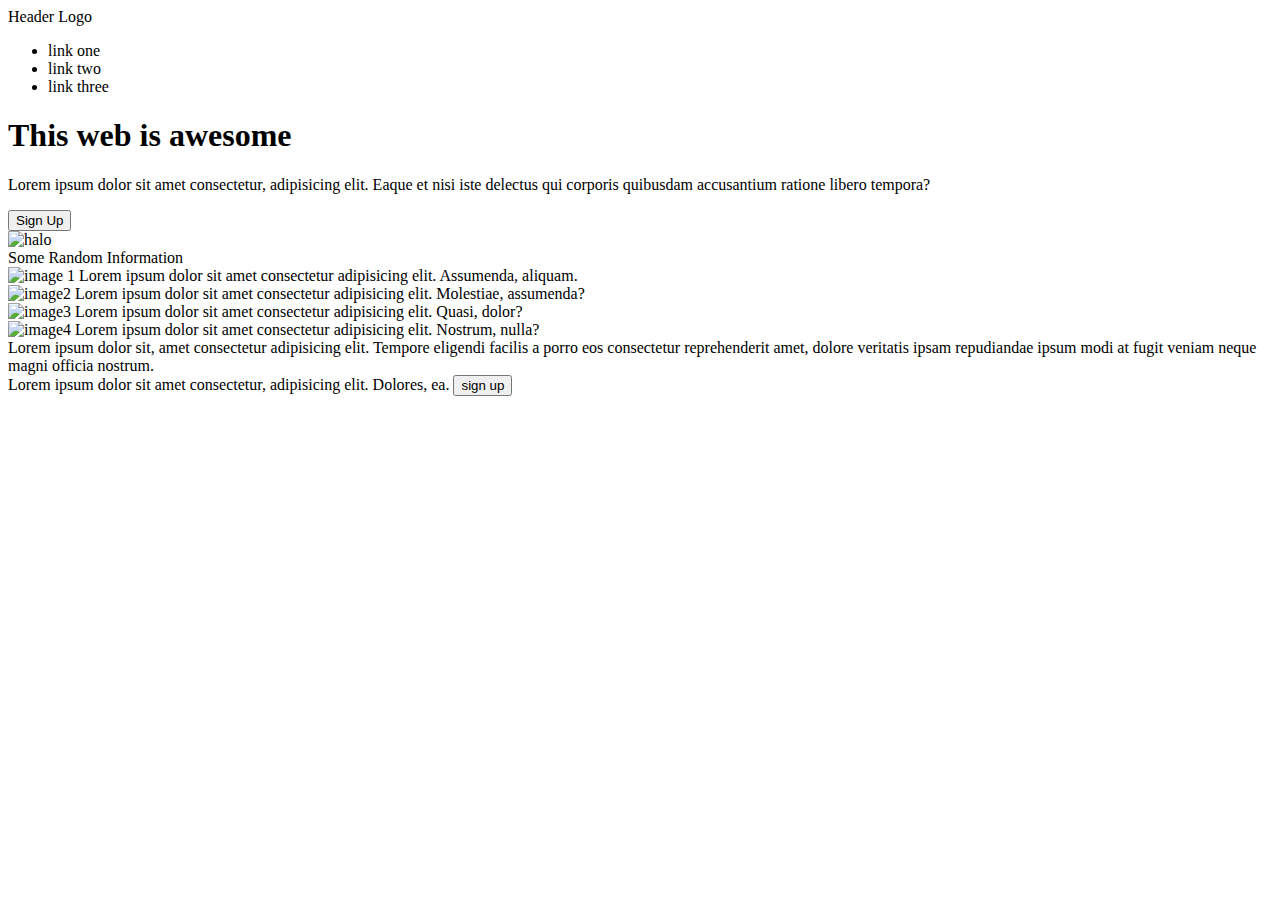
==== land-pg.html @ 9f1f5f54 "created the basic HTML structure" ====
<!DOCTYPE html>
<html lang="en">
<head>
    <meta charset="UTF-8">
    <meta http-equiv="X-UA-Compatible" content="IE=edge">
    <meta name="viewport" content="width=device-width, initial-scale=1.0">
    <link rel="stylesheet" href="land-pgcss.css">
    <title>Landing Page | Odin-Project</title>
</head>
<body>
    <header class="header">
        <div class="logo">Header Logo</div>
        <div class="nav">
            <ul>
             <li>link one</li>
             <li>link two</li>
             <li>link three</li>
            </ul>
        </div>
        <div class="intro">
            <div class="awweb">
                <h1> This web is awesome</h1> 
                <p>Lorem ipsum dolor sit amet consectetur, adipisicing elit. Eaque et nisi iste delectus qui corporis quibusdam accusantium ratione libero tempora?</p> 
                <button value="sign up">Sign Up</button>
            </div>
            <div class="intro-img">
                <img src="" alt="halo">
            </div>
        </div>
    </header>
    <section class="content">
        Some Random Information
        <div class="img1">
            <img src="" alt="image 1">
            Lorem ipsum dolor sit amet consectetur adipisicing elit. Assumenda, aliquam.
        </div>
        <div class="img2">
            <img src="" alt="image2">
            Lorem ipsum dolor sit amet consectetur adipisicing elit. Molestiae, assumenda?
        </div>
        <div class="img3">
            <img src="" alt="image3">
            Lorem ipsum dolor sit amet consectetur adipisicing elit. Quasi, dolor?
        </div>
        <div class="img4">
            <img src="" alt="image4">
            Lorem ipsum dolor sit amet consectetur adipisicing elit. Nostrum, nulla?
        </div>
    </section>
    <div class="quote">
        Lorem ipsum dolor sit, amet consectetur adipisicing elit. Tempore eligendi facilis a porro eos consectetur reprehenderit amet, dolore veritatis ipsam repudiandae ipsum modi at fugit veniam neque magni officia nostrum.
    </div>
    <footer class="footer">
        Lorem ipsum dolor sit amet consectetur, adipisicing elit. Dolores, ea.
        <button> sign up</button>
    </footer>
    
    
</body>
</html>
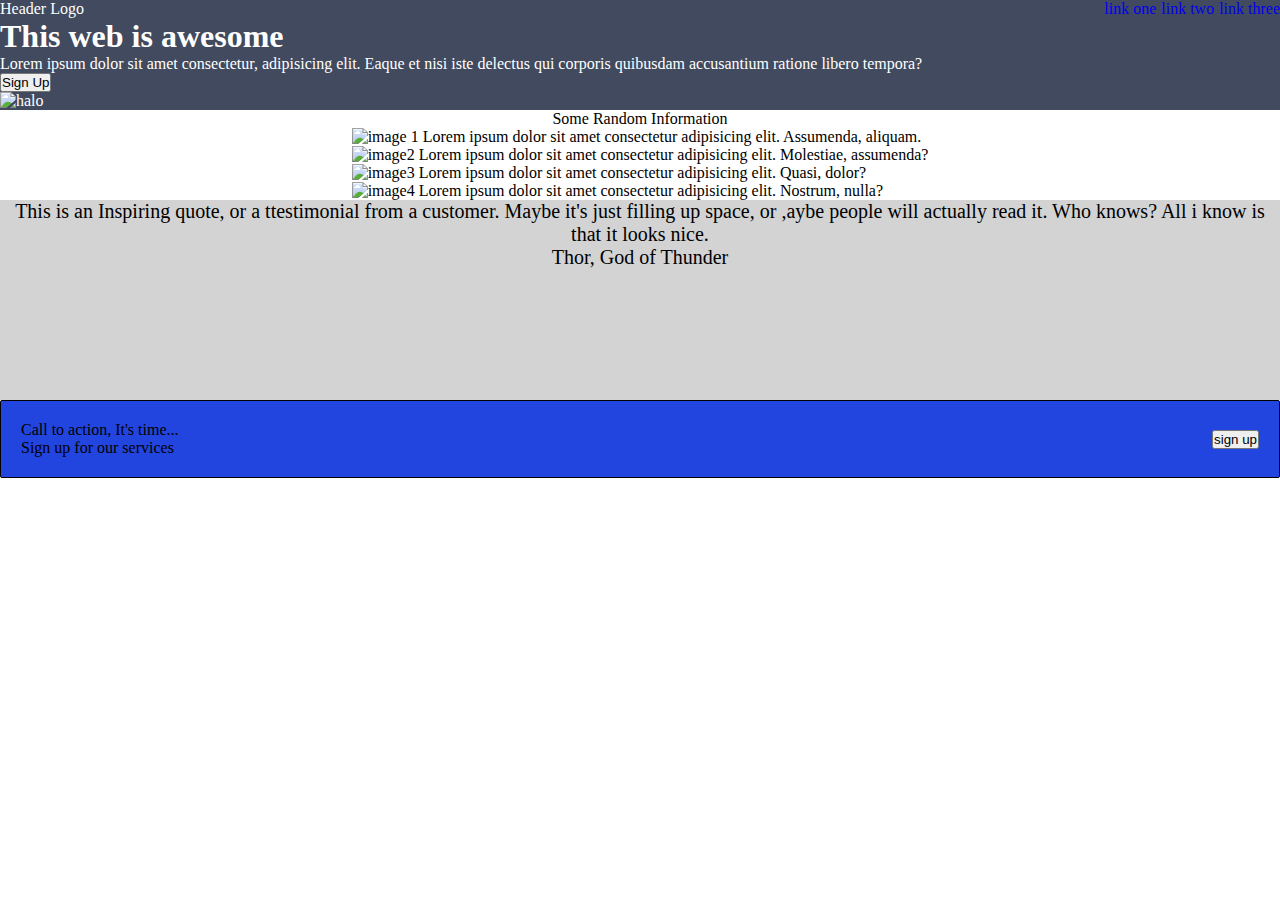
==== commit d828d8a5: "minor modifications" ====
--- a/land-pg.html
+++ b/land-pg.html
@@ -4,55 +4,67 @@
     <meta charset="UTF-8">
     <meta http-equiv="X-UA-Compatible" content="IE=edge">
     <meta name="viewport" content="width=device-width, initial-scale=1.0">
-    <link rel="stylesheet" href="land-pgcss.css">
+    <link rel="stylesheet" href="./land-pgcss.css">
     <title>Landing Page | Odin-Project</title>
 </head>
 <body>
-    <header class="header">
-        <div class="logo">Header Logo</div>
-        <div class="nav">
-            <ul>
-             <li>link one</li>
-             <li>link two</li>
-             <li>link three</li>
-            </ul>
-        </div>
-        <div class="intro">
-            <div class="awweb">
-                <h1> This web is awesome</h1> 
-                <p>Lorem ipsum dolor sit amet consectetur, adipisicing elit. Eaque et nisi iste delectus qui corporis quibusdam accusantium ratione libero tempora?</p> 
-                <button value="sign up">Sign Up</button>
+    <div class="main">
+        <nav class="navbar">
+            <div class="container">
+                <div class="logo">Header Logo</div>
+                    <ul class="links">
+                        <li><a href="#">link one</a></li>
+                        <li><a href="#">link two</a> </li>
+                        <li><a href="#">link three</a> </li>
+                    </ul>
             </div>
-            <div class="intro-img">
-                <img src="" alt="halo">
+        </nav>    
+        <header class="header">   
+            <div class="intro">
+                <div class="awweb">
+                    <h1> This web is awesome</h1> 
+                    <p>Lorem ipsum dolor sit amet consectetur, adipisicing elit. Eaque et nisi iste delectus qui corporis quibusdam accusantium ratione libero tempora?</p> 
+                    <button value="sign up">Sign Up</button>
+                </div>
+                <div class="intro-img">
+                    <img src="" alt="halo">
+                </div>
+            </div>
+        </header>
+    </div>
+    
+    <section class="content">
+        <div>Some Random Information</div> 
+        <div class="images">
+            <div class="img1">
+                <img src="" alt="image 1">
+                Lorem ipsum dolor sit amet consectetur adipisicing elit. Assumenda, aliquam.
+            </div>
+            <div class="img2">
+                <img src="" alt="image2">
+                Lorem ipsum dolor sit amet consectetur adipisicing elit. Molestiae, assumenda?
+            </div>
+            <div class="img3">
+                <img src="" alt="image3">
+                Lorem ipsum dolor sit amet consectetur adipisicing elit. Quasi, dolor?
+            </div>
+            <div class="img4">
+                <img src="" alt="image4">
+                Lorem ipsum dolor sit amet consectetur adipisicing elit. Nostrum, nulla?
             </div>
         </div>
-    </header>
-    <section class="content">
-        Some Random Information
-        <div class="img1">
-            <img src="" alt="image 1">
-            Lorem ipsum dolor sit amet consectetur adipisicing elit. Assumenda, aliquam.
-        </div>
-        <div class="img2">
-            <img src="" alt="image2">
-            Lorem ipsum dolor sit amet consectetur adipisicing elit. Molestiae, assumenda?
-        </div>
-        <div class="img3">
-            <img src="" alt="image3">
-            Lorem ipsum dolor sit amet consectetur adipisicing elit. Quasi, dolor?
-        </div>
-        <div class="img4">
-            <img src="" alt="image4">
-            Lorem ipsum dolor sit amet consectetur adipisicing elit. Nostrum, nulla?
-        </div>
+        
     </section>
     <div class="quote">
-        Lorem ipsum dolor sit, amet consectetur adipisicing elit. Tempore eligendi facilis a porro eos consectetur reprehenderit amet, dolore veritatis ipsam repudiandae ipsum modi at fugit veniam neque magni officia nostrum.
+        <div class="quoted">This is an Inspiring quote, or a ttestimonial from a customer. Maybe it's just filling up space, or ,aybe people will actually read it. Who knows? All i know is that it looks nice.</div>
+        <div class="author">Thor, God of Thunder</div>
+        
     </div>
     <footer class="footer">
-        Lorem ipsum dolor sit amet consectetur, adipisicing elit. Dolores, ea.
-        <button> sign up</button>
+        <div class="text">Call to action, It's time...
+            <p>Sign up for our services</p>
+        </div>
+        <div class="button"><button> sign up</button></div>
     </footer>
     
     
--- a/land-pgcss.css
+++ b/land-pgcss.css
@@ -0,0 +1,56 @@
+
+*{
+    margin: 0px;
+    padding: 0px;
+}
+
+.main{
+    background-color: rgba(14, 26, 51, 0.788);
+    color: white;
+}
+
+.container{
+    display: flex;
+    justify-content: space-between;
+}
+
+a{
+    text-decoration: none;
+}
+
+ul{
+    list-style-type: none;
+}
+
+ul.links{
+    display: flex;
+    gap: 5px;
+}
+
+section.content{
+    display: flex;
+    flex-direction: column;
+    align-items: center;
+}
+
+.quote{
+    text-align: center;
+    background-color: lightgrey;
+    text-align: center;
+    font-size: 20px;
+    height: 200px;
+}
+
+footer{
+    background-color: rgb(34, 69, 224);
+    border:1px solid black;
+    border-radius: 2px;
+    padding: 20px;
+    margin: auto;
+    display: flex;
+    justify-content: space-between;
+}
+
+div.button{
+    align-self: center;
+}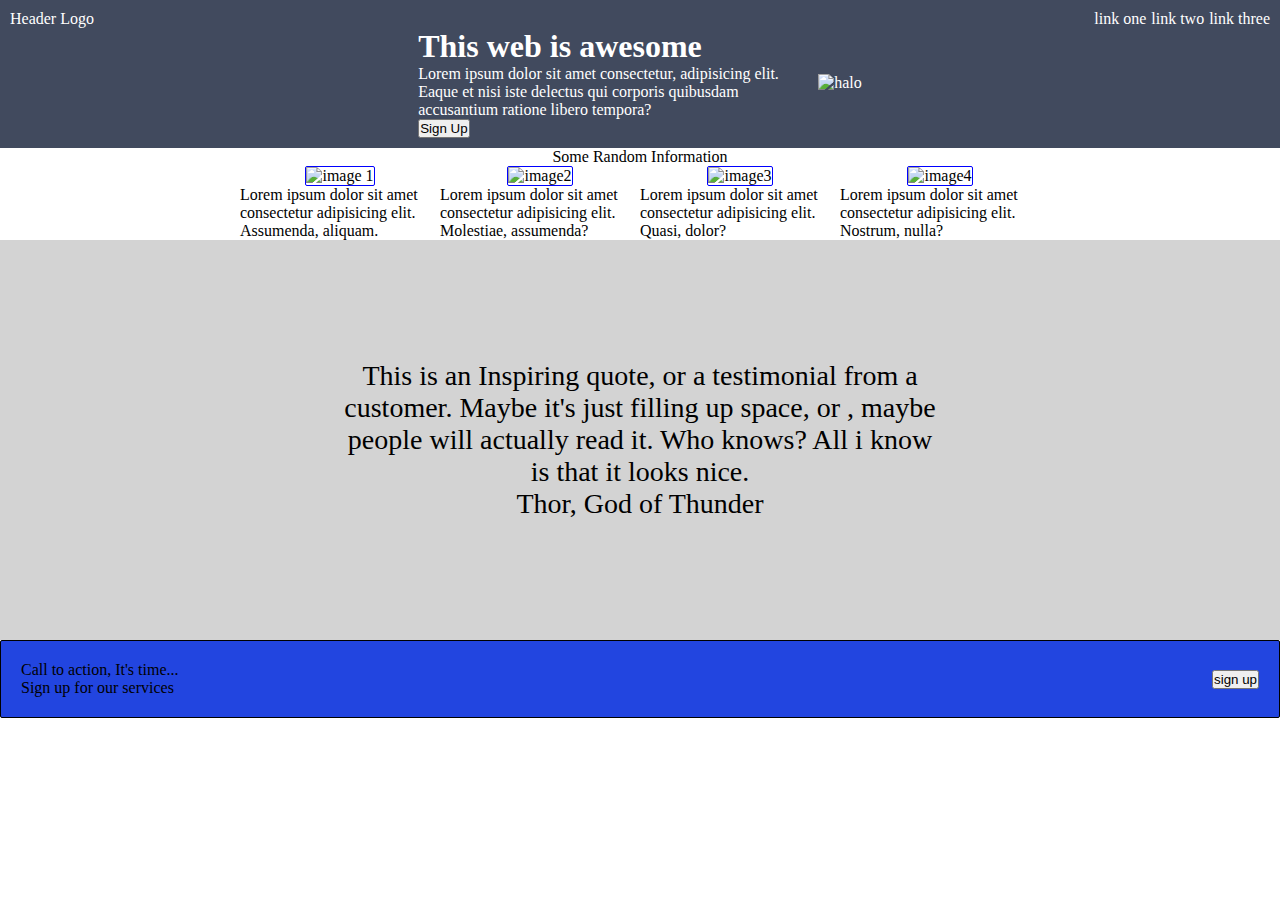
==== commit 943331af: "minor additions and modification in styling" ====
--- a/land-pg.html
+++ b/land-pg.html
@@ -28,7 +28,7 @@
                 </div>
                 <div class="intro-img">
                     <img src="" alt="halo">
-                </div>
+                 </div>
             </div>
         </header>
     </div>
@@ -36,32 +36,32 @@
     <section class="content">
         <div>Some Random Information</div> 
         <div class="images">
-            <div class="img1">
-                <img src="" alt="image 1">
-                Lorem ipsum dolor sit amet consectetur adipisicing elit. Assumenda, aliquam.
+            <div class="img">
+                <div class="image1"><img src="" alt="image 1"></div>
+                <div class="text">Lorem ipsum dolor sit amet consectetur adipisicing elit. Assumenda, aliquam.</div>
             </div>
-            <div class="img2">
-                <img src="" alt="image2">
-                Lorem ipsum dolor sit amet consectetur adipisicing elit. Molestiae, assumenda?
+            <div class="img">
+                <div class="image1"><img src="" alt="image2"></div>
+                <div class="text">Lorem ipsum dolor sit amet consectetur adipisicing elit. Molestiae, assumenda?</div>
             </div>
-            <div class="img3">
-                <img src="" alt="image3">
-                Lorem ipsum dolor sit amet consectetur adipisicing elit. Quasi, dolor?
+            <div class="img">
+                <div class="image1"><img src="" alt="image3"></div>
+                <div class="text">Lorem ipsum dolor sit amet consectetur adipisicing elit. Quasi, dolor?</div> 
             </div>
-            <div class="img4">
-                <img src="" alt="image4">
-                Lorem ipsum dolor sit amet consectetur adipisicing elit. Nostrum, nulla?
+            <div class="img">
+                <div class="image1"><img src="" alt="image4"></div>
+                <div class="text">Lorem ipsum dolor sit amet consectetur adipisicing elit. Nostrum, nulla?</div> 
             </div>
         </div>
         
     </section>
     <div class="quote">
-        <div class="quoted">This is an Inspiring quote, or a ttestimonial from a customer. Maybe it's just filling up space, or ,aybe people will actually read it. Who knows? All i know is that it looks nice.</div>
+        <div class="quoted">This is an Inspiring quote, or a testimonial from a customer. Maybe it's just filling up space, or , maybe people will actually read it. Who knows? All i know is that it looks nice.</div>
         <div class="author">Thor, God of Thunder</div>
         
     </div>
     <footer class="footer">
-        <div class="text">Call to action, It's time...
+        <div class="footer-text">Call to action, It's time...
             <p>Sign up for our services</p>
         </div>
         <div class="button"><button> sign up</button></div>
--- a/land-pgcss.css
+++ b/land-pgcss.css
@@ -7,15 +7,15 @@
 .main{
     background-color: rgba(14, 26, 51, 0.788);
     color: white;
+    padding: 10px;
+    display: flex;
+    flex-direction: column;
+    justify-content: space-around;
 }
 
 .container{
     display: flex;
     justify-content: space-between;
-}
-
-a{
-    text-decoration: none;
 }
 
 ul{
@@ -27,21 +27,71 @@
     gap: 5px;
 }
 
+a{
+    text-decoration: none;
+    color: white;
+}
+
+div.intro{
+    width: 100%;
+    display: flex;
+    justify-content: center;
+    align-items: center;
+}
+
+div.awweb{
+    width: 400px;
+}
+
+
+
 section.content{
     display: flex;
     flex-direction: column;
     align-items: center;
 }
 
+div.images{
+    display: flex;
+}
+
+div.img{
+    display: flex;
+    flex-direction: column;
+    flex-wrap: wrap;
+    max-width: 200px;
+}
+
+div.image1{
+    align-self: center;
+    border: 1px solid blue;
+    border-radius: 2px;
+}
+
+
 .quote{
     text-align: center;
     background-color: lightgrey;
     text-align: center;
-    font-size: 20px;
-    height: 200px;
+    font-size: 28px;
+    height: 400px;
+    display: flex;
+    margin: auto;
+    justify-content: center;
+    align-items: center;
+    /*align-content: center;*/
+    flex-direction: column;
 }
 
-footer{
+div.quoted{
+    max-width: 600px;
+    width: 100%;
+}
+
+div.author{
+    align-self: center;
+}
+footer.footer{
     background-color: rgb(34, 69, 224);
     border:1px solid black;
     border-radius: 2px;
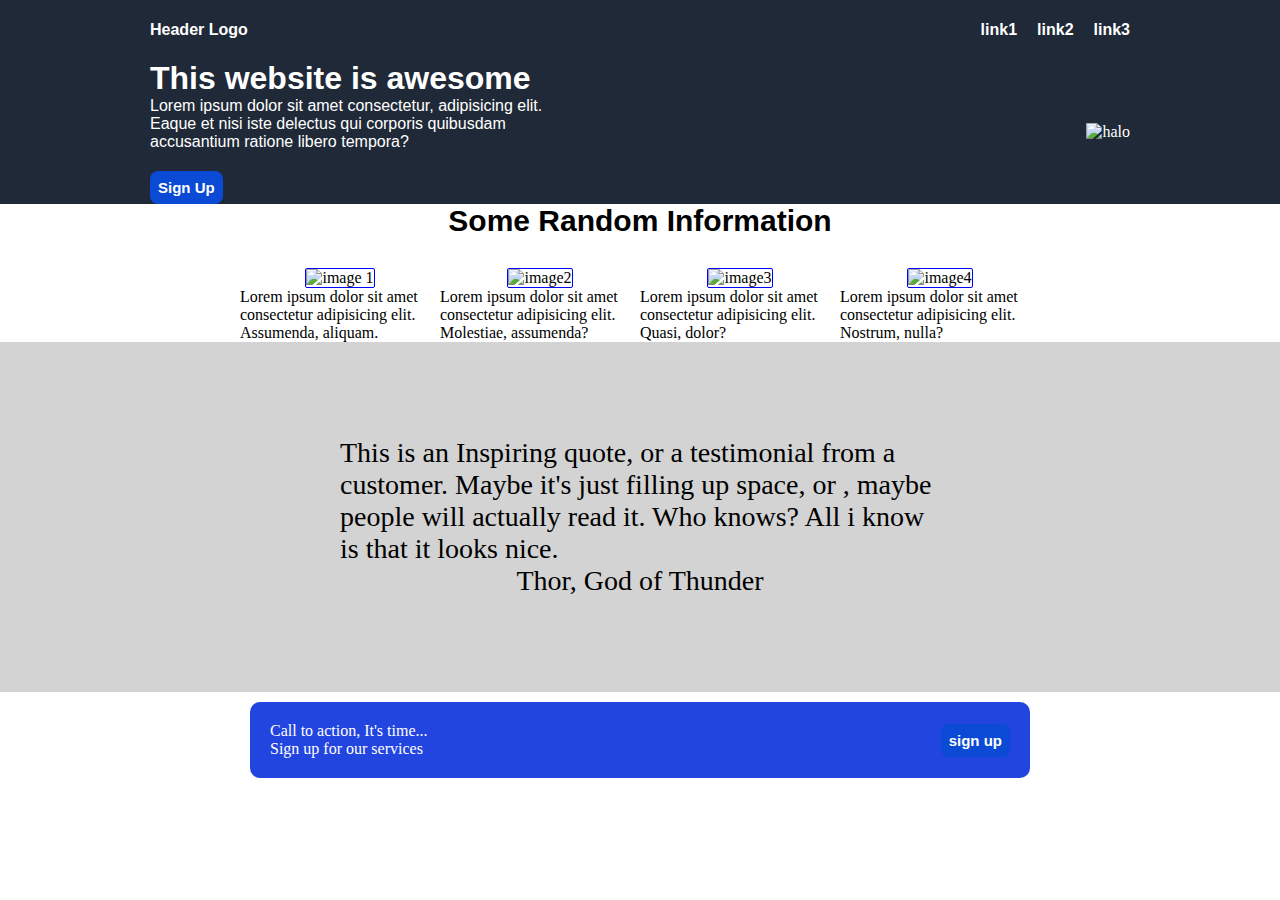
==== commit 3d731f83: "spacing and flexbox modifications completed" ====
--- a/land-pg.html
+++ b/land-pg.html
@@ -13,17 +13,17 @@
             <div class="container">
                 <div class="logo">Header Logo</div>
                     <ul class="links">
-                        <li><a href="#">link one</a></li>
-                        <li><a href="#">link two</a> </li>
-                        <li><a href="#">link three</a> </li>
+                        <li><a href="#">link1</a></li>
+                        <li><a href="#">link2</a> </li>
+                        <li><a href="#">link3</a> </li>
                     </ul>
             </div>
         </nav>    
         <header class="header">   
             <div class="intro">
                 <div class="awweb">
-                    <h1> This web is awesome</h1> 
-                    <p>Lorem ipsum dolor sit amet consectetur, adipisicing elit. Eaque et nisi iste delectus qui corporis quibusdam accusantium ratione libero tempora?</p> 
+                    <h1 class="heading"> This website is awesome</h1> 
+                    <p class="htext">Lorem ipsum dolor sit amet consectetur, adipisicing elit. Eaque et nisi iste delectus qui corporis quibusdam accusantium ratione libero tempora?</p> 
                     <button value="sign up">Sign Up</button>
                 </div>
                 <div class="intro-img">
@@ -34,7 +34,8 @@
     </div>
     
     <section class="content">
-        <div>Some Random Information</div> 
+        <div><p class="contenthead">Some Random Information</p> 
+        </div> 
         <div class="images">
             <div class="img">
                 <div class="image1"><img src="" alt="image 1"></div>
--- a/land-pgcss.css
+++ b/land-pgcss.css
@@ -5,17 +5,30 @@
 }
 
 .main{
-    background-color: rgba(14, 26, 51, 0.788);
+    background-color: #1F2937;
     color: white;
-    padding: 10px;
+    max-width: 100%;
+    margin: 0 auto;
+    padding: 0 150px;
     display: flex;
     flex-direction: column;
-    justify-content: space-around;
 }
 
+
+.navbar{
+    height: 60px;
+}
+
+.navbar,.heading{
+    font-family: Arial, Helvetica, sans-serif;
+    font-weight: bold;
+}
 .container{
     display: flex;
-    justify-content: space-between;
+    justify-content: 
+    space-between;
+    align-items: center;
+    height: 100%;
 }
 
 ul{
@@ -24,7 +37,7 @@
 
 ul.links{
     display: flex;
-    gap: 5px;
+    gap: 20px;
 }
 
 a{
@@ -35,15 +48,33 @@
 div.intro{
     width: 100%;
     display: flex;
-    justify-content: center;
     align-items: center;
+    justify-content: space-between;
+    gap: 200px; 
+    }
+
+div.intro-img{
+    align-self: center;
+}
+div.awweb{
+    width: 400px;
+    
 }
 
-div.awweb{
-    width: 400px;
+p.htext{
+    font-family: Arial, Helvetica, sans-serif ;
+    margin-bottom: 20px;
 }
 
-
+button{
+    background-color: rgb(10, 74, 212);
+    padding: 8px;
+    font-weight: bold;
+    font-size: 15px;
+    border-radius: 8px;
+    border:none;
+    color: white;
+}
 
 section.content{
     display: flex;
@@ -51,8 +82,19 @@
     align-items: center;
 }
 
+div.sectionhead{
+    margin-bottom: 30px;
+}
+.contenthead{
+    font-size: 30px;
+    font-family: Arial, Helvetica, sans-serif;
+    font-weight: bold;
+    margin-bottom: 30px;
+}
+
 div.images{
     display: flex;
+    justify-content: space-between;
 }
 
 div.img{
@@ -74,7 +116,7 @@
     background-color: lightgrey;
     text-align: center;
     font-size: 28px;
-    height: 400px;
+    height: 350px;
     display: flex;
     margin: auto;
     justify-content: center;
@@ -86,19 +128,21 @@
 div.quoted{
     max-width: 600px;
     width: 100%;
+    text-align: left;
 }
 
 div.author{
     align-self: center;
+    text-align: right;
 }
 footer.footer{
     background-color: rgb(34, 69, 224);
-    border:1px solid black;
-    border-radius: 2px;
+    margin: 10px 250px;
+    border-radius: 10px;
     padding: 20px;
-    margin: auto;
     display: flex;
     justify-content: space-between;
+    color: white;
 }
 
 div.button{
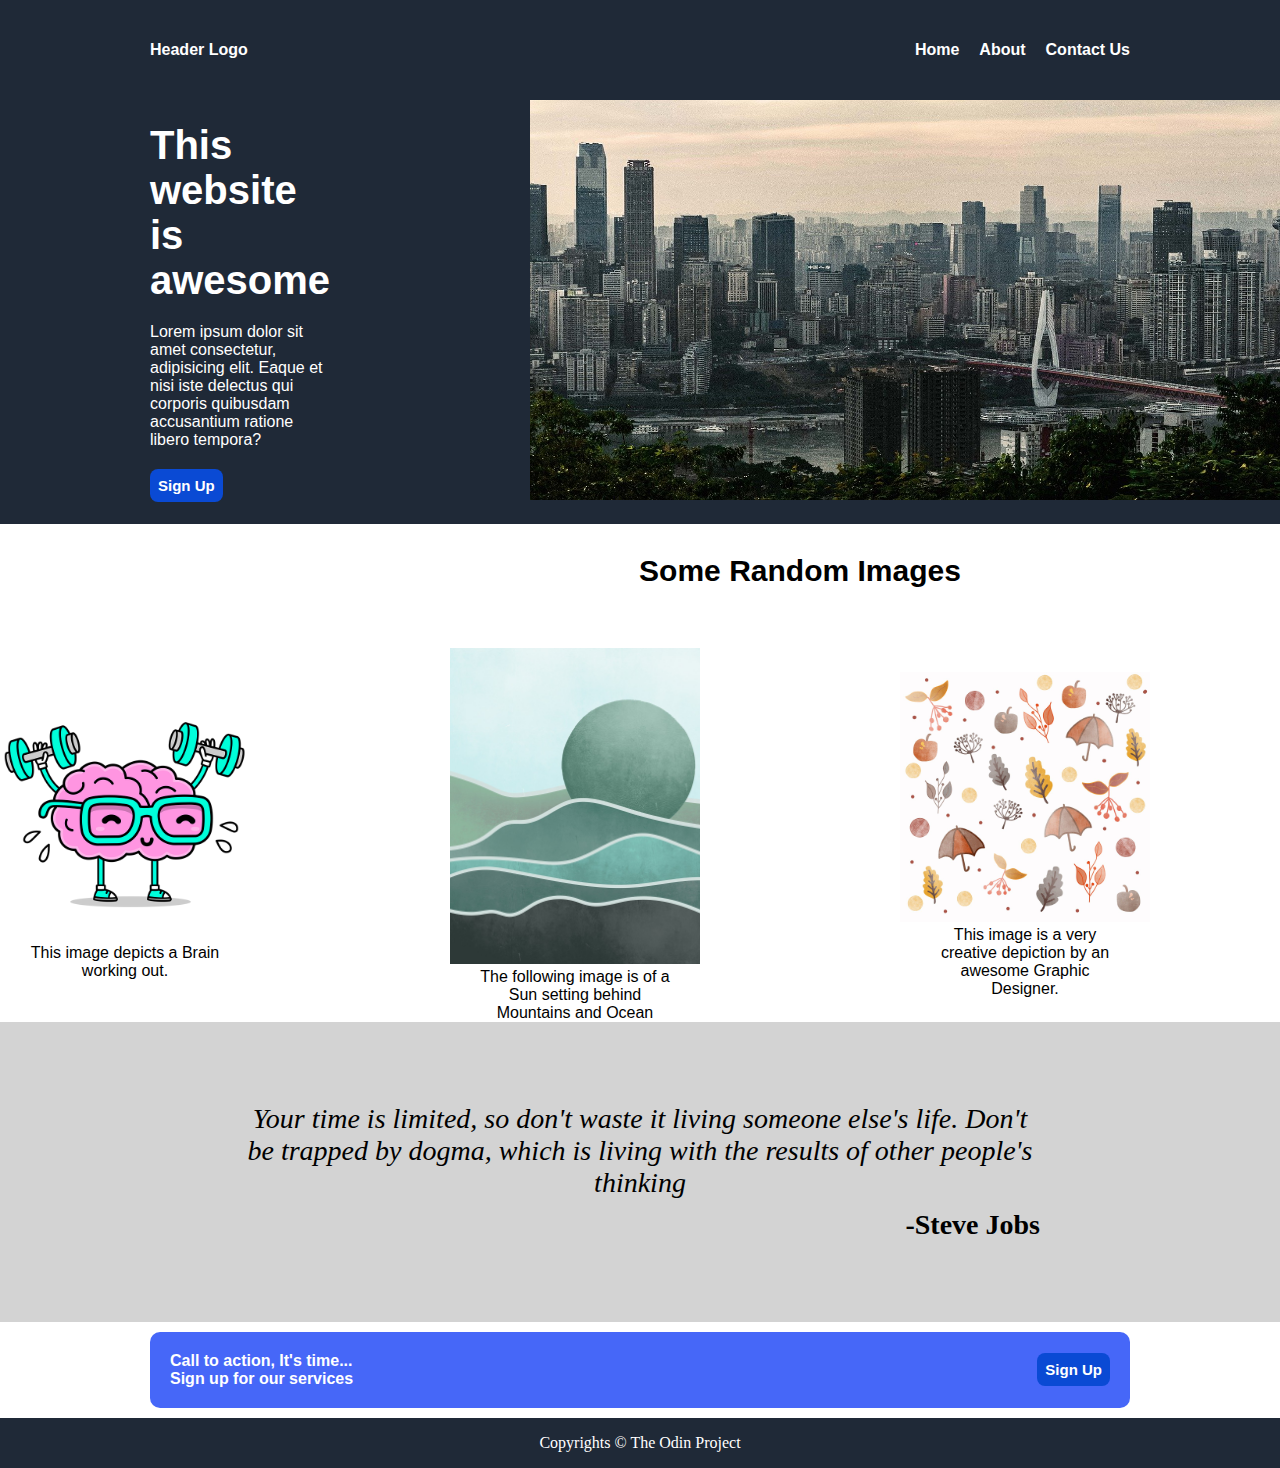
==== commit 43a6e4db: "added images and made minor changes to the website" ====
--- a/land-pg.html
+++ b/land-pg.html
@@ -4,21 +4,23 @@
     <meta charset="UTF-8">
     <meta http-equiv="X-UA-Compatible" content="IE=edge">
     <meta name="viewport" content="width=device-width, initial-scale=1.0">
-    <link rel="stylesheet" href="./land-pgcss.css">
+    <link rel="stylesheet" href="../land-pgcss.css">
     <title>Landing Page | Odin-Project</title>
 </head>
 <body>
     <div class="main">
+
         <nav class="navbar">
             <div class="container">
                 <div class="logo">Header Logo</div>
                     <ul class="links">
-                        <li><a href="#">link1</a></li>
-                        <li><a href="#">link2</a> </li>
-                        <li><a href="#">link3</a> </li>
+                        <li><a href="#">Home</a></li>
+                        <li><a href="#">About</a> </li>
+                        <li><a href="#">Contact Us</a> </li>
                     </ul>
             </div>
         </nav>    
+
         <header class="header">   
             <div class="intro">
                 <div class="awweb">
@@ -27,47 +29,55 @@
                     <button value="sign up">Sign Up</button>
                 </div>
                 <div class="intro-img">
-                    <img src="" alt="halo">
+                    <img class="main-pic" src="../images/main-image.jpg" alt="Image Not displayed">
                  </div>
             </div>
         </header>
     </div>
     
     <section class="content">
-        <div><p class="contenthead">Some Random Information</p> 
-        </div> 
+        <div class="sectionhead"><p class="contenthead">Some Random Images</p></div> 
+        
         <div class="images">
             <div class="img">
-                <div class="image1"><img src="" alt="image 1"></div>
-                <div class="text">Lorem ipsum dolor sit amet consectetur adipisicing elit. Assumenda, aliquam.</div>
+                <div class="image1"><img src="../images/image1.png" alt="image 1"></div>
+                <div class="text">This image depicts a Brain working out.</div>
             </div>
             <div class="img">
-                <div class="image1"><img src="" alt="image2"></div>
-                <div class="text">Lorem ipsum dolor sit amet consectetur adipisicing elit. Molestiae, assumenda?</div>
+                <div class="image2"><img src="../images/image2.jpg" alt="image2"></div>
+                <div class="text">The following image is of a Sun setting behind Mountains and Ocean</div>
             </div>
             <div class="img">
-                <div class="image1"><img src="" alt="image3"></div>
-                <div class="text">Lorem ipsum dolor sit amet consectetur adipisicing elit. Quasi, dolor?</div> 
+                <div class="image3"><img src="../images/image3.jpg" alt="image3"></div>
+                <div class="text">This image is a very creative depiction by an awesome Graphic Designer.</div> 
             </div>
             <div class="img">
-                <div class="image1"><img src="" alt="image4"></div>
-                <div class="text">Lorem ipsum dolor sit amet consectetur adipisicing elit. Nostrum, nulla?</div> 
+                <div class="image4"><img src="../images/image4.jpg" alt="image4"></div>
+                <div class="text">The following image shows the abstract painting of the life choices made by Man</div> 
             </div>
         </div>
         
     </section>
-    <div class="quote">
-        <div class="quoted">This is an Inspiring quote, or a testimonial from a customer. Maybe it's just filling up space, or , maybe people will actually read it. Who knows? All i know is that it looks nice.</div>
-        <div class="author">Thor, God of Thunder</div>
-        
-    </div>
+    
+    <section id="quote">
+        <div class="quote">
+            <div class="quoted">Your time is limited, so don't waste it living someone else's life. Don't be trapped by dogma, which is living with the results of other people's thinking</div>
+            <div class="author">-Steve Jobs</div>
+        </div>
+    </section>
+    
+
     <footer class="footer">
         <div class="footer-text">Call to action, It's time...
             <p>Sign up for our services</p>
         </div>
-        <div class="button"><button> sign up</button></div>
+        <div class="button"><button> Sign Up</button></div>
+
     </footer>
     
+    <footer class="final">
+        <p>Copyrights &copy The Odin Project </p>
+    </footer>
     
 </body>
 </html>--- a/land-pgcss.css
+++ b/land-pgcss.css
@@ -2,27 +2,36 @@
 *{
     margin: 0px;
     padding: 0px;
+    box-sizing: border-box;
 }
 
 .main{
     background-color: #1F2937;
     color: white;
-    max-width: 100%;
+    width: 100%;
     margin: 0 auto;
     padding: 0 150px;
     display: flex;
     flex-direction: column;
+    margin-bottom: 30px;
 }
 
 
 .navbar{
-    height: 60px;
+    height: 100px;
+    margin-bottom: 0px;
 }
 
 .navbar,.heading{
     font-family: Arial, Helvetica, sans-serif;
     font-weight: bold;
 }
+
+.heading{
+    font-size: 40px;
+    margin-bottom: 20px;
+}
+
 .container{
     display: flex;
     justify-content: 
@@ -45,11 +54,22 @@
     color: white;
 }
 
+img{
+    width: 250px;
+
+}
+
+img.main-pic{
+    width: 800px;
+    height: 400px;
+    margin-bottom: 20px;
+ }
+
 div.intro{
-    width: 100%;
     display: flex;
     align-items: center;
     justify-content: space-between;
+    align-items: center;
     gap: 200px; 
     }
 
@@ -79,7 +99,10 @@
 section.content{
     display: flex;
     flex-direction: column;
-    align-items: center;
+    justify-content: center;
+    flex-wrap: wrap;
+    width: 100%;
+    margin: 0 auto;
 }
 
 div.sectionhead{
@@ -90,61 +113,85 @@
     font-family: Arial, Helvetica, sans-serif;
     font-weight: bold;
     margin-bottom: 30px;
+    text-align: center;
 }
 
 div.images{
     display: flex;
-    justify-content: space-between;
-}
+    justify-content: center;
+    align-items: center;gap: 200px;
+} 
 
 div.img{
     display: flex;
     flex-direction: column;
     flex-wrap: wrap;
-    max-width: 200px;
+    align-items: center;
 }
 
-div.image1{
-    align-self: center;
-    border: 1px solid blue;
-    border-radius: 2px;
+div.text{
+    font-family: Arial, Helvetica, sans-serif;
+    text-align: center;
+    width: 200px;
 }
 
+.image1,.image2,.image3,.image4{
+    align-self: center;
+    width:auto;
+}       
 
+#quote
+{
+    background-color: lightgrey;
+}
 .quote{
     text-align: center;
-    background-color: lightgrey;
-    text-align: center;
     font-size: 28px;
-    height: 350px;
+    height: 300px;
+    width: 800px;
+    gap: 10px;
     display: flex;
     margin: auto;
+    padding: auto;
     justify-content: center;
     align-items: center;
-    /*align-content: center;*/
     flex-direction: column;
 }
 
 div.quoted{
-    max-width: 600px;
-    width: 100%;
-    text-align: left;
+    font-style: italic;
 }
 
 div.author{
     align-self: center;
-    text-align: right;
+    align-self: flex-end;
+    font-weight: bold;  
 }
 footer.footer{
-    background-color: rgb(34, 69, 224);
-    margin: 10px 250px;
+    background-color: rgb(70, 103, 248);
+    margin: 10px 150px;
     border-radius: 10px;
     padding: 20px;
     display: flex;
     justify-content: space-between;
     color: white;
+    max-width: 100%;
 }
 
+div.footer-text{
+    font-family: Arial, Helvetica, sans-serif;
+    font-weight: bold;
+}
 div.button{
     align-self: center;
-}+}
+
+footer.final{
+    background-color: #1F2937;
+    color: white;
+    display: flex;
+    justify-content: center;
+    align-items: center;
+    height: 50px;
+}
+
